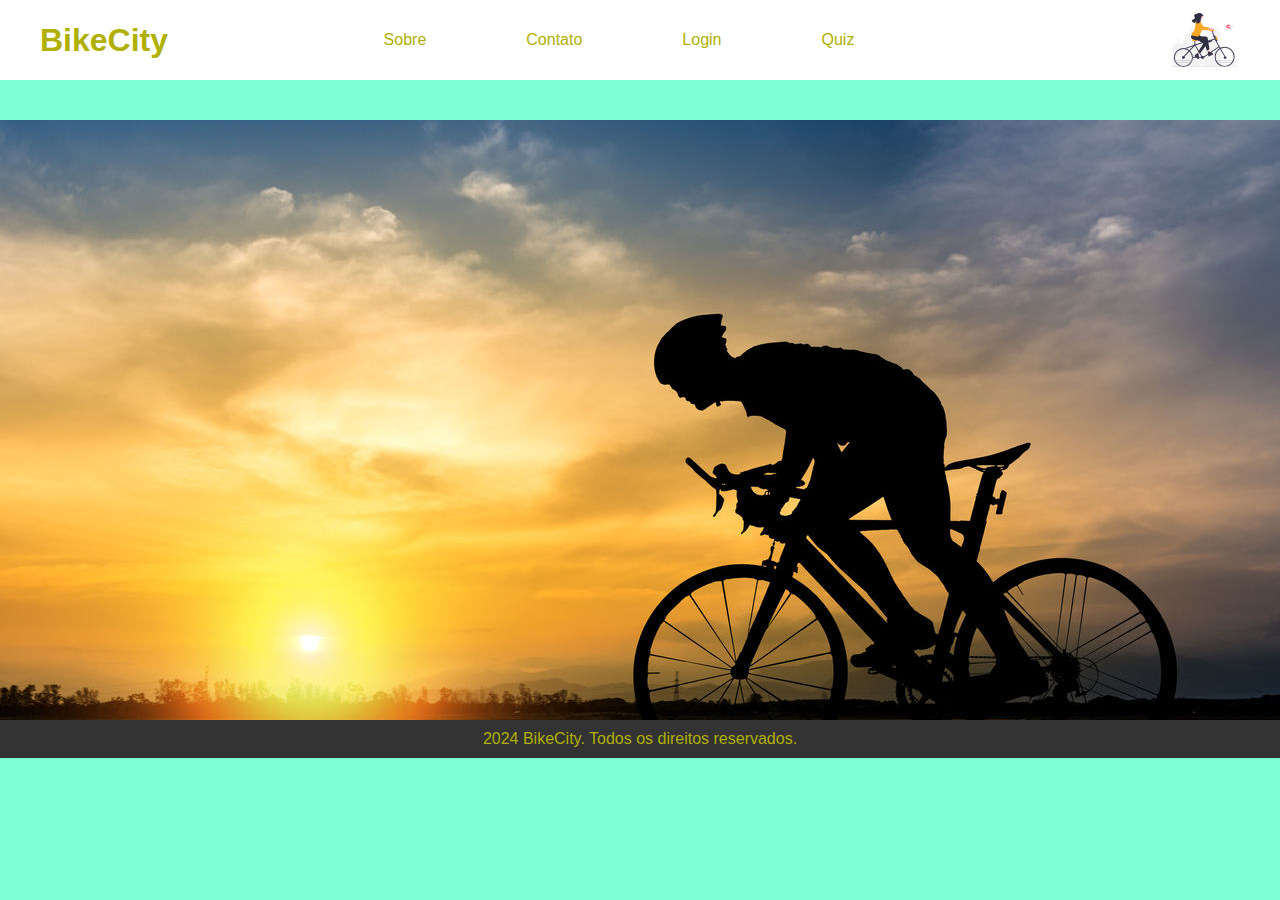
==== Desktop/CP2-WEB/index.html @ 6fbf1e67 "Criando SlideShow" ====
<!DOCTYPE html>
<html lang="pt-br">
<head>
    <meta charset="UTF-8">
    <meta name="viewport" content="width=device-width, initial-scale=1.0">
    <title>BikeCity</title>
    <link rel="stylesheet" href="./CSS/style.css">
</head>
<body>
    <header>
        <h1>BikeCity</h1>
        <nav>
            <ul>
                <li><a href="sobre.html">Sobre</a></li>
                <li><a href="contato.html">Contato</a></li>
                <li><a href="login.html">Login</a></li>
                <li><a href="quiz.html">Quiz</a></li>
            </ul>
        </nav>
         <img src="img/logo_bike.svg" alt="imagem ilustrativa de uma mulher andando de bicicleta" width="70px">
    </header>
    <main>

    </main>

    <div id="slideshow-container">
        <img id="slideshow-image" src="" alt="Slideshow Image">
    </div>
    
    <div id="card-container"></div>
    
    <footer>
        <p>2024 BikeCity. Todos os direitos reservados. </p>
    </footer>

    <script src="script.js"></script>
</body>
</html>
---- Desktop/CP2-WEB/CSS/style.css ----
/* Estilos gerais */
*{
    margin: 0;
    padding: 0;
}

h1{
    color: rgb(176, 176, 0);
    margin-left: 40px;
}
body {
    font-family: Arial, sans-serif;
}

header {
    background-color: white;
    color: #fff;
    display: flex;
    justify-content: space-between;
    align-items: center;
    height: 80px;
}


nav ul{
    margin-right: 100px;
    list-style-type: none;
    display: flex;
    gap: 100px;

}

nav ul li a{
    text-decoration: none;
    color: rgb(176, 176, 0);
    transition: 0.4s;
}

nav ul li a:hover{
    transform: scale(1.2);
    color: #fff;
    border-radius: 16px;
    padding: 5px 10px;
    background-color: rgb(176, 176, 0);
}

header img{
    margin-right: 40px;
}

main {
    padding: 20px;
}

footer {
    background-color: #333;
    color: rgb(176, 176, 0);
    text-align: center;
    padding: 10px;
}

#slideshow-container {
    position: relative;
    width: 100%;
    height: 600px;
    overflow: hidden;
}

#slideshow-image {
    position: absolute;
    top: 0;
    left: 0;
    width: 100%;
    height: 100%;
    object-fit: cover;
    opacity: 1; /* Alterado para 1 para garantir que a imagem seja visível */
    transition: opacity 0.5s ease;
}
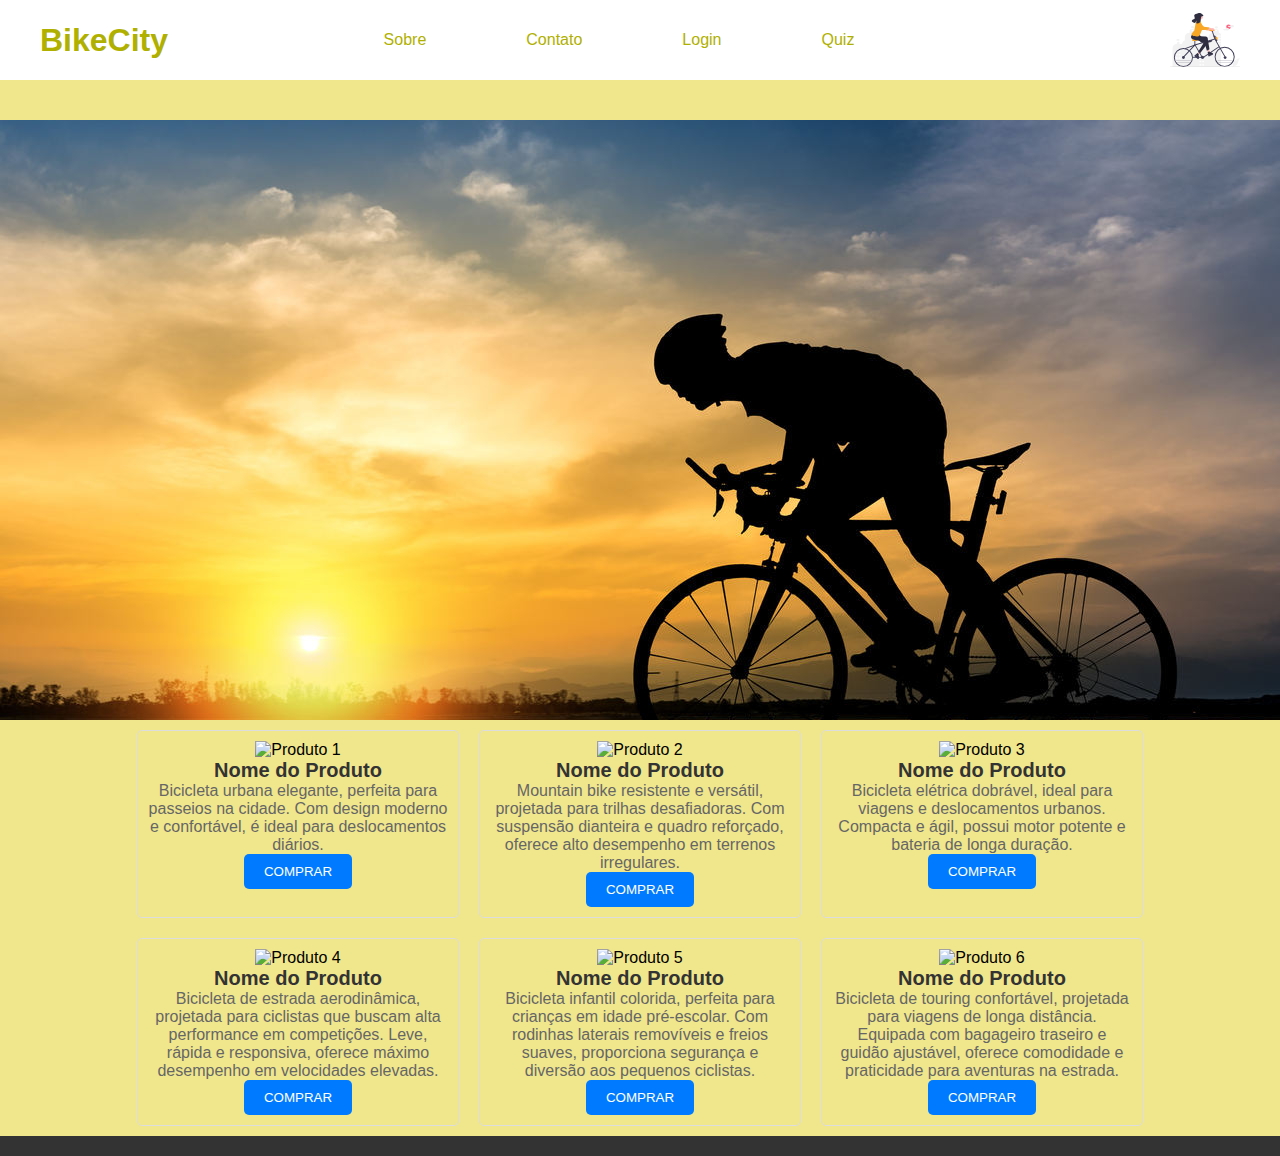
==== commit 89fab7e0: "alura +" ====
--- a/Desktop/CP2-WEB/index.html
+++ b/Desktop/CP2-WEB/index.html
@@ -1,4 +1,3 @@
-
 <!DOCTYPE html>
 <html lang="pt-br">
 <head>
@@ -6,6 +5,18 @@
     <meta name="viewport" content="width=device-width, initial-scale=1.0">
     <title>BikeCity</title>
     <link rel="stylesheet" href="./CSS/style.css">
+    <style>
+        /* Adicionando estilo para centralizar os produtos */
+        .row {
+            display: flex;
+            justify-content: center;
+        }
+
+        /* Adicionando margem para separar os produtos */
+        .produtos {
+            margin: 10px;
+        }
+    </style>
 </head>
 <body>
     <header>
@@ -16,9 +27,10 @@
                 <li><a href="contato.html">Contato</a></li>
                 <li><a href="login.html">Login</a></li>
                 <li><a href="quiz.html">Quiz</a></li>
+              
             </ul>
         </nav>
-         <img src="img/logo_bike.svg" alt="imagem ilustrativa de uma mulher andando de bicicleta" width="70px">
+        <img src="img/logo_bike.svg" alt="imagem ilustrativa de uma mulher andando de bicicleta" width="70px">
     </header>
     <main>
 
@@ -28,10 +40,55 @@
         <img id="slideshow-image" src="" alt="Slideshow Image">
     </div>
     
-    <div id="card-container"></div>
+    <div id="card-container">
+        <!-- Primeira fileira -->
+        <div class="row">
+            <div class="produtos">
+                <img src="https://bikesky.com.br/wp-content/uploads/2023/01/75-300x300.png" alt="Produto 1">
+                <h2>Nome do Produto</h2>
+                <p> Bicicleta urbana elegante, perfeita para passeios na cidade. Com design moderno e confortável, é ideal para deslocamentos diários.</p>
+                <button>Comprar</button>
+            </div>
+            <div class="produtos">
+                <img src="https://www.taunusbike.com.br/wp-content/uploads/2023/08/bicicleta_mtb_taunus_aro_29_react_one_21v_preto_fosco_75_1_02e6df14546a1b74b0ad8c95d10fff6d-300x300.jpg" alt="Produto 2">
+                <h2>Nome do Produto</h2>
+                <p>Mountain bike resistente e versátil, projetada para trilhas desafiadoras. Com suspensão dianteira e quadro reforçado, oferece alto desempenho em terrenos irregulares.</p>
+                <button>Comprar</button>
+            </div>
+            <div class="produtos">
+                <img src="https://images.tcdn.com.br/img/img_prod/576318/90_bike_mtb_eletrica_oggi_big_wheel_8_0s_2023_preto_azul_8v_shimano_10767_1_32edf628329237b3976499af21dbc90c.jpg" alt="Produto 3">
+                <h2>Nome do Produto</h2>
+                <p>Bicicleta elétrica dobrável, ideal para viagens e deslocamentos urbanos. Compacta e ágil, possui motor potente e bateria de longa duração.</p>
+                <button>Comprar</button>
+            </div>
+        </div>
+
+        <!-- Segunda fileira -->
+        <div class="row">
+            <div class="produtos">
+                <img src="https://images.tcdn.com.br/img/img_prod/777105/90_bicicleta_aro_29_ks2_power_one_24_vel_shimano_freio_a_disco_13721_4_d3d89345ef04da1591bc2ed12ca56e31.jpg" alt="Produto 4">
+                <h2>Nome do Produto</h2>
+                <p>Bicicleta de estrada aerodinâmica, projetada para ciclistas que buscam alta performance em competições. Leve, rápida e responsiva, oferece máximo desempenho em velocidades elevadas.</p>
+                <button>Comprar</button>
+            </div>
+            <div class="produtos">
+                <img src="https://cdn.awsli.com.br/300x300/1259/1259538/produto/192588101/krw-bikes---out-20220185-5qsobfn0ng.jpg" alt="Produto 5">
+                <h2>Nome do Produto</h2>
+                <p>Bicicleta infantil colorida, perfeita para crianças em idade pré-escolar. Com rodinhas laterais removíveis e freios suaves, proporciona segurança e diversão aos pequenos ciclistas.</p>
+                <button>Comprar</button>
+            </div>
+            <div class="produtos">
+                <img src="https://cdn.awsli.com.br/300x300/64/64923/produto/209751948/71168-2ewi134d0y.png" alt="Produto 6">
+                <h2>Nome do Produto</h2>
+                <p> Bicicleta de touring confortável, projetada para viagens de longa distância. Equipada com bagageiro traseiro e guidão ajustável, oferece comodidade e praticidade para aventuras na estrada.</p>
+                <button>Comprar</button>
+            </div>
+        </div>
+    </div>
     
+   
     <footer>
-        <p>2024 BikeCity. Todos os direitos reservados. </p>
+        <!-- Conteúdo do footer -->
     </footer>
 
     <script src="script.js"></script>
--- a/Desktop/CP2-WEB/CSS/style.css
+++ b/Desktop/CP2-WEB/CSS/style.css
@@ -1,13 +1,14 @@
 /* Estilos gerais */
-*{
+* {
     margin: 0;
     padding: 0;
 }
 
-h1{
+h1 {
     color: rgb(176, 176, 0);
     margin-left: 40px;
 }
+
 body {
     font-family: Arial, sans-serif;
 }
@@ -21,22 +22,20 @@
     height: 80px;
 }
 
-
-nav ul{
+nav ul {
     margin-right: 100px;
     list-style-type: none;
     display: flex;
     gap: 100px;
-
 }
 
-nav ul li a{
+nav ul li a {
     text-decoration: none;
     color: rgb(176, 176, 0);
     transition: 0.4s;
 }
 
-nav ul li a:hover{
+nav ul li a:hover {
     transform: scale(1.2);
     color: #fff;
     border-radius: 16px;
@@ -44,7 +43,7 @@
     background-color: rgb(176, 176, 0);
 }
 
-header img{
+header img {
     margin-right: 40px;
 }
 
@@ -77,4 +76,56 @@
     transition: opacity 0.5s ease;
 }
 
+/* Estilo do container do cartão */
+#card-container {
+    display: flex;
+    flex-wrap: wrap;
+    justify-content: space-around;
+}
 
+/* Estilo dos produtos */
+.produtos {
+    border: 1px solid #ddd;
+    border-radius: 5px;
+    width: 300px;
+    margin: 10px;
+    padding: 10px;
+    text-align: center;
+}
+
+.produtos img {
+    width: 100%;
+    height: auto;
+}
+
+.produtos h2 {
+    font-size: 20px;
+    color: #333;
+}
+
+.produtos p {
+    font-size: 16px;
+    color: #666;
+}
+
+.produtos button {
+    background-color: #007bff;
+    color: #fff;
+    padding: 10px 20px;
+    border: none;
+    border-radius: 5px;
+    cursor: pointer;
+    text-transform: uppercase;
+}
+
+.produtos:hover {
+    transform: scale(1.05);
+    transition: transform .2s;
+}
+
+.produtos button:hover {
+    background-color: #0056b3;
+    transition: background-color .2s;
+}
+
+
